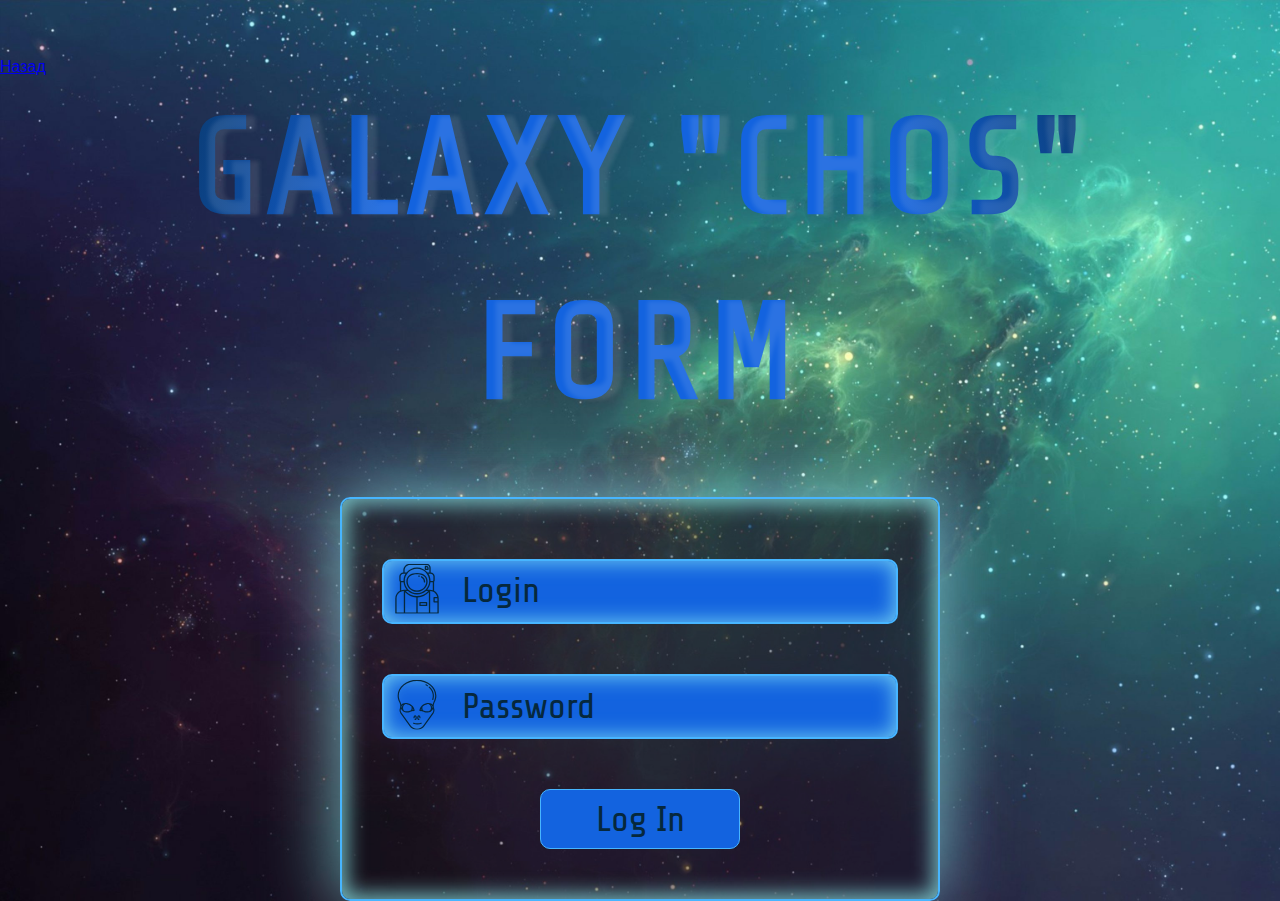
==== forms.html @ 66600895 "audio" ====
<!DOCTYPE html>
<html lang="en">

<head>
    <meta charset="UTF-8">
    <meta http-equiv="X-UA-Compatible" content="IE=edge">
    <meta name="viewport" content="width=device-width, initial-scale=1.0">
    <title>Practice</title>
    <link rel="preconnect" href="https://fonts.googleapis.com">
    <link rel="preconnect" href="https://fonts.gstatic.com" crossorigin>
    <link href="https://fonts.googleapis.com/css2?family=Share+Tech&display=swap" rel="stylesheet">
    <link rel="stylesheet"
        href="https://cdnjs.cloudflare.com/ajax/libs/modern-normalize/1.1.0/modern-normalize.min.css">
    <link rel="stylesheet" href="./css/forms.css">
</head>

<body>
    <audio class="au" src="./audio/compress.ogg" autoplay="autoplay" autobuffer="autobuffer"
        controls="controls"></audio>
    <header>
        <a href="./index.html">Назад</a>
    </header>
    <main class="main">
        <section class="section">
            <div class="content">
                <h1 class="page-title">Galaxy "CHOS" form</h1>
                <form class="form" autocomplete="off">
                    <!-- <p>Welcome</p> -->
                    <div class="form-field">
                        <input class="form-input" type="text" name="user-name" id="user-name" placeholder="." required>
                        <label class="form-label" for="user-name">Login</label>
                        <span class="input-icon"><svg class="icon" width="50" height="50">
                                <use href="./images/icons.svg#icon-astro"></use>
                            </svg></span>
                    </div>
                    <div class="form-field">
                        <input class="form-input" type="password" name="user-password" id="user-password"
                            placeholder="." required>
                        <label class="form-label" for="user-password">Password</label>
                        <span class="input-icon"><svg class="icon" width="50" height="50">
                                <use href="./images/icons.svg#icon-ufo"></use>
                            </svg></span>
                    </div>
                    <button class="btn" type="submit">Log In <svg class="icobtn" width="40"><use href="./images/icons.svg#icon-login" ></use></svg></button>
                </form>
                <div class="box"></div>
            </div>

        </section>
    </main>
</body>

</html>
---- css/forms.css ----
:root {
  --light-color: #47b5ff;
  --middle-color: #1363df;
  --dark-color: #06283d;
}

body {
  font-family: "Share Tech", sans-serif;
  color: var(--light-color);
  background: url(../images/space.jpg);
  background-size: cover;
  background-repeat: no-repeat;
}

h1,
h2,
h3,
h4,
h5,
h6,
p {
  margin: 0;
}
.au {
  opacity: 0;
}

ul {
  padding: 0;
  margin: 0;
}

img {
  display: block;
  max-width: 100%;
}

.content {
  width: 1200;
  padding: 0 15px;
  margin: 0 auto;
  /* outline: 1px solid tomato; */
}
/* Animation */
@keyframes changeBgColor {
  0% {
    background-image: var(--light-color);
  }

  50% {
    background-image: #1363df;
  }

  100% {
    background-image: #06283d;
  }
}
/* ------------------------- */
.page-title {
  display: block;
  margin-bottom: 50px;

  font-size: 136px;
  line-height: 1.36;
  text-align: center;
  letter-spacing: 0.06em;
  text-transform: uppercase;
  background-image: radial-gradient(
    circle farthest-corner at center center,
    #1363df 40%,
    #06283d 90%
  );
  -webkit-background-clip: text;
  -webkit-text-fill-color: transparent;
  /* For Mozilla */
  /* color: transparent;
  background-clip: text;
  background-image: radial-gradient(
    circle farthest-corner at center center,
    #1363df 40%,
    #06283d 90%
  ); */

  text-shadow: 9px 1px 4px rgba(255, 255, 255, 0.1);
}
.form {
  display: block;
  padding: 60px 40px 50px;
  margin: 0 auto;
  max-width: 600px;
  background-color: rgba(22, 22, 22, 0.363);
  border-radius: 10px;
  border: 2px solid #47b5ff;
  box-shadow: 0px 0px 71px 2px rgba(149, 250, 250, 0.71),
    0px 0px 20px 5px rgba(149, 250, 250, 0.71) inset;
}
.form-field {
  position: relative;
  margin-bottom: 50px;
}
.form-input {
  width: 100%;
  padding: 10px 20px 10px 80px;
  font: inherit;
  color: inherit;
  font-size: 24px;
  font-size: 36px;
  outline: transparent;
  background-color: transparent;
  border: 2px solid #47b5ff;
  border-radius: 10px;
  background-color: #1363df;
  box-shadow: 0px 0px 20px 1px rgba(149, 250, 250, 0.71) inset;
  transition: background-color 250ms linear;

  /* border-bottom: 1px solid #47b5ff; */
}
.form-label {
  position: absolute;
  top: 50%;
  left: 80px;
  transform: translateY(-50%);
  transition: transform 250ms linear, color 250ms linear;

  color: var(--dark-color);
  font-size: 36px;
}
.form-input::placeholder {
  opacity: 0;
}
.form-input:focus {
  background-color: var(--dark-color);
}

.form-input:focus + .form-label,
.form-input:not(:placeholder-shown) + .form-label {
  transform: translateY(-180%);
  color: var(--light-color);
}
.input-icon {
  position: absolute;
  top: 50%;
  left: 10px;
  transform: translateY(-50%);
}
.icon {
  fill: var(--dark-color);
  transition: fill 250ms linear;
}
.form-input:focus + .form-label + .input-icon > .icon {
  fill: #47b5ff;
}
.btn {
  display: block;
  position: relative;
  font: inherit;
  font-size: 36px;
  min-width: 200px;
  height: 60px;
  margin: 0 auto;

  color: var(--dark-color);
  background-color: var(--middle-color);
  border: 1px solid var(--light-color);
  border-radius: 10px;
  cursor: pointer;
  transition: background-color 250ms linear, color 500ms linear;
}
.btn:hover,
.btn:focus {
  background-color: #06283d;
  color: #47b5ff;
}
.icobtn {
  position: absolute;
  top: 0;
  transform: translate(60%, -58%) rotate(50deg);
  fill: transparent;
  transition: fill 250ms linear;
}
.btn:hover .icobtn,
.btn:focus .icobtn {
  fill: var(--light-color);
}
/* animation */
@keyframes changeBgColor {
  0% {
    background-image: linear-gradient(90deg, #1363df 0%, #06283d 80%);
  }
  25% {
    background-image: linear-gradient(90deg, #1363df 0%, #06283d 60%);
  }

  50% {
    background-image: linear-gradient(90deg, #1363df 0%, #06283d 40%);
  }

  100% {
    background-image: linear-gradient(90deg, #1363df 0%, #06283d 0%);
  }
}
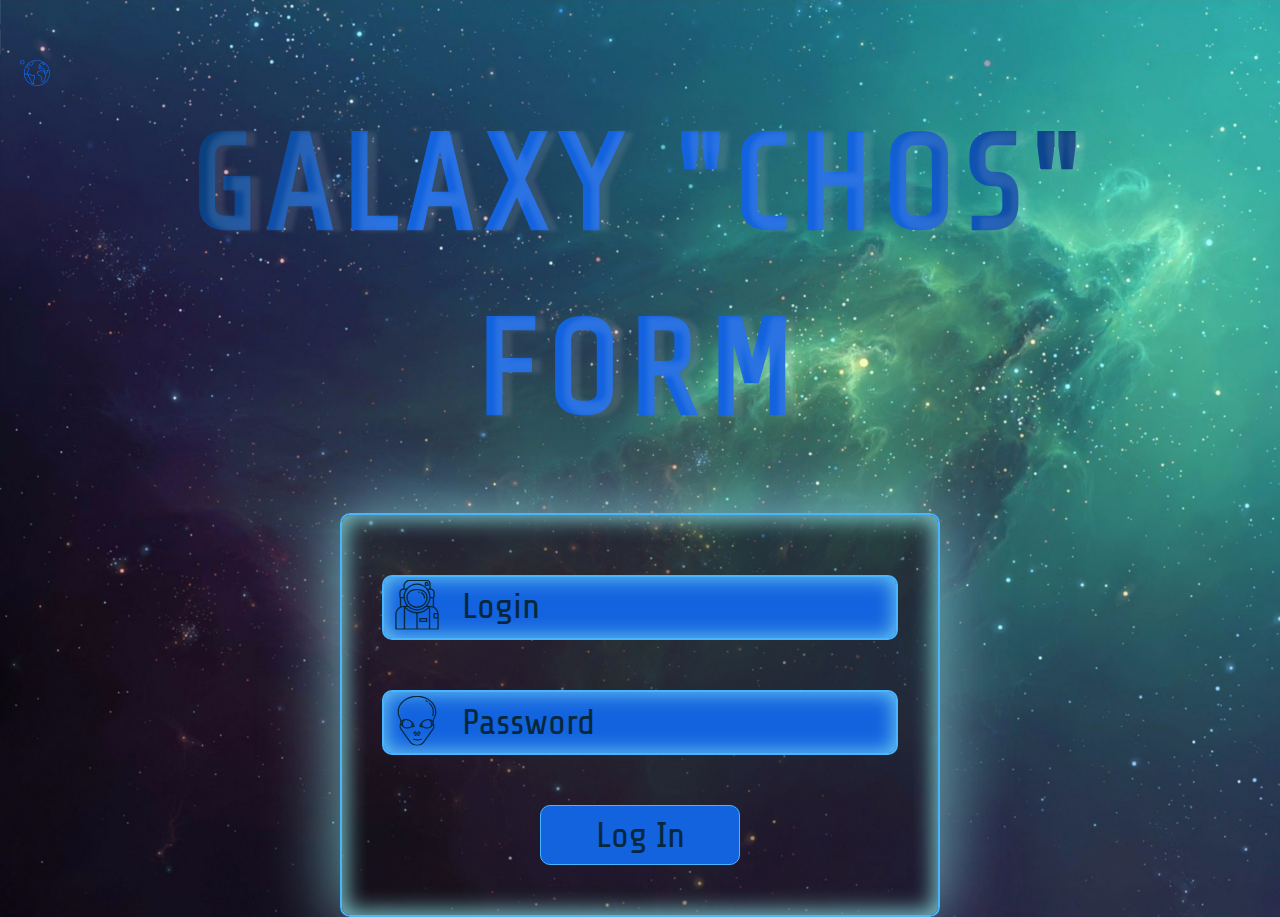
==== commit 8459ca8b: "update button 'back'" ====
--- a/forms.html
+++ b/forms.html
@@ -18,7 +18,11 @@
     <audio class="au" src="./audio/compress.ogg" autoplay="autoplay" autobuffer="autobuffer"
         controls="controls"></audio>
     <header>
-        <a href="./index.html">Назад</a>
+
+        <a class="back-link" href="./index.html"><svg class="icon-back" width="30" height="30">
+                <use href="./images/icons.svg#icon-earth"></use>
+            </svg></a>
+
     </header>
     <main class="main">
         <section class="section">
@@ -41,9 +45,11 @@
                                 <use href="./images/icons.svg#icon-ufo"></use>
                             </svg></span>
                     </div>
-                    <button class="btn" type="submit">Log In <svg class="icobtn" width="40"><use href="./images/icons.svg#icon-login" ></use></svg></button>
+                    <button class="btn" type="submit">Log In <svg class="icobtn" width="40">
+                            <use href="./images/icons.svg#icon-login"></use>
+                        </svg></button>
                 </form>
-                <div class="box"></div>
+                <!-- <div class="box"></div> -->
             </div>
 
         </section>
--- a/css/forms.css
+++ b/css/forms.css
@@ -22,7 +22,7 @@
   margin: 0;
 }
 .au {
-  opacity: 0;
+  opacity: 0.1;
 }
 
 ul {
@@ -41,8 +41,19 @@
   margin: 0 auto;
   /* outline: 1px solid tomato; */
 }
+
+.icon-back {
+  margin-left: 20px;
+  fill: var(--middle-color);
+  transition: all 250ms linear;
+}
+.icon-back:hover {
+  fill: #47b5ff;
+  transform: scale(2);
+
+}
 /* Animation */
-@keyframes changeBgColor {
+@keyframes dsa {
   0% {
     background-image: var(--light-color);
   }
@@ -165,11 +176,13 @@
   border-radius: 10px;
   cursor: pointer;
   transition: background-color 250ms linear, color 500ms linear;
+  outline: transparent;
 }
 .btn:hover,
 .btn:focus {
   background-color: #06283d;
   color: #47b5ff;
+  outline: transparent;
 }
 .icobtn {
   position: absolute;
@@ -183,19 +196,34 @@
   fill: var(--light-color);
 }
 /* animation */
-@keyframes changeBgColor {
+/* @keyframes changeBgColor {
   0% {
-    background-image: linear-gradient(90deg, #1363df 0%, #06283d 80%);
+    background: linear-gradient(90deg, #1363df 0%, #06283d 90%);
   }
   25% {
-    background-image: linear-gradient(90deg, #1363df 0%, #06283d 60%);
+    background: linear-gradient(90deg, #1363df 0%, #06283d 70%);
   }
 
   50% {
-    background-image: linear-gradient(90deg, #1363df 0%, #06283d 40%);
+    background: linear-gradient(90deg, #1363df 0%, #06283d 50%);
+  }
+  75% {
+    background: linear-gradient(90deg, #1363df 0%, #06283d 30%);
   }
 
   100% {
-    background-image: linear-gradient(90deg, #1363df 0%, #06283d 0%);
-  }
-}
+    background: linear-gradient(90deg, #1363df 0%, #06283d 10%);
+  }
+}
+.box {
+  margin: 0 auto;
+  width: 100px;
+  height: 100px;
+
+  animation-name: changeBgColor;
+  animation-duration: 1000ms;
+  animation-fill-mode: both;
+  animation-timing-function: linear;
+  animation-iteration-count: infinite;
+  animation-direction: alternate;
+} */
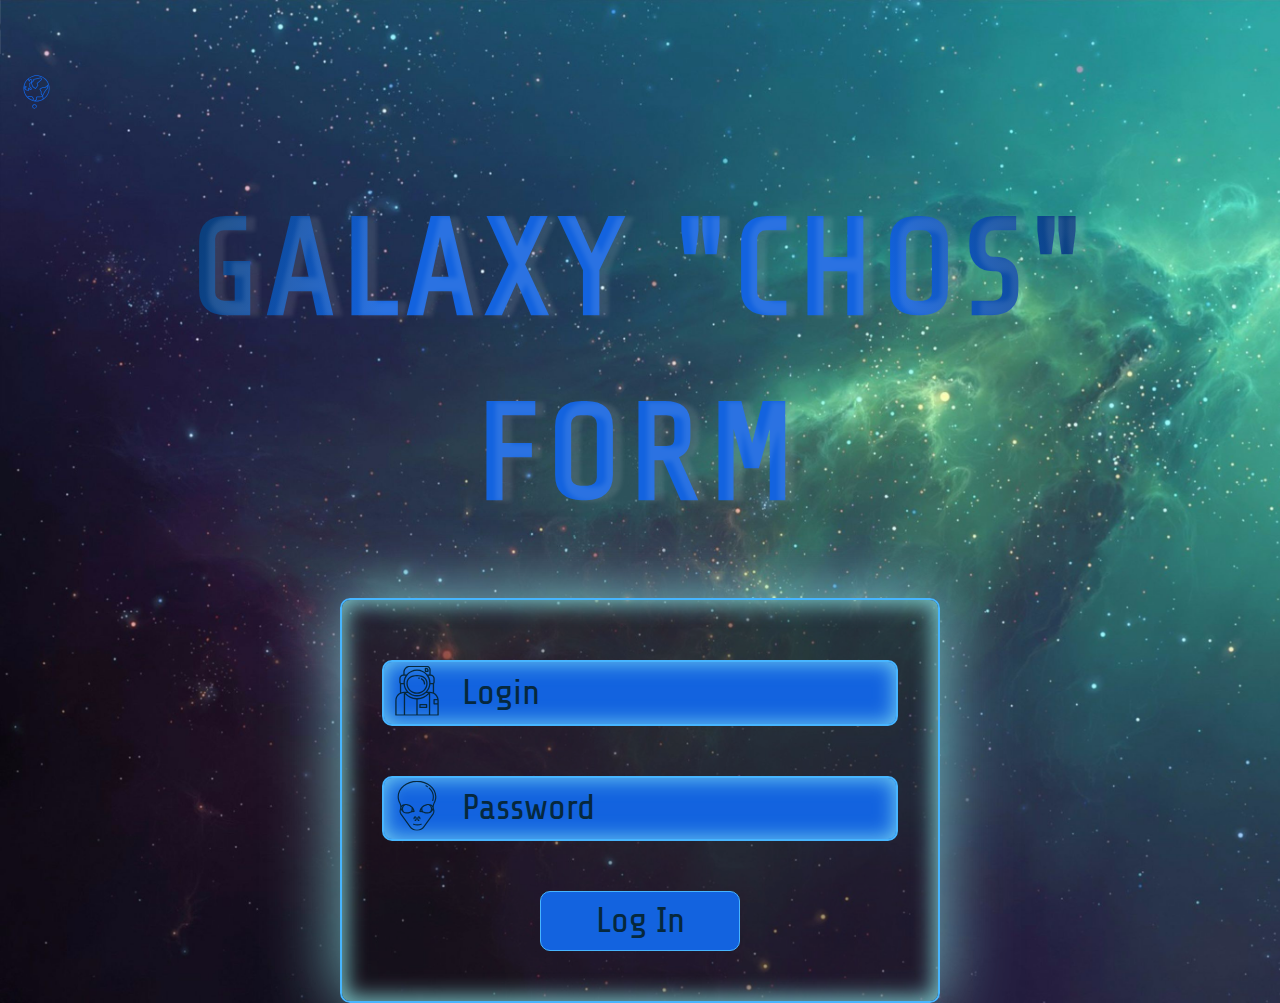
==== commit 34280609: "update" ====
--- a/forms.html
+++ b/forms.html
@@ -1,59 +1,83 @@
 <!DOCTYPE html>
 <html lang="en">
+  <head>
+    <meta charset="UTF-8" />
+    <meta http-equiv="X-UA-Compatible" content="IE=edge" />
+    <meta name="viewport" content="width=device-width, initial-scale=1.0" />
+    <title>Practice</title>
+    <link rel="preconnect" href="https://fonts.googleapis.com" />
+    <link rel="preconnect" href="https://fonts.gstatic.com" crossorigin />
+    <link
+      href="https://fonts.googleapis.com/css2?family=Share+Tech&display=swap"
+      rel="stylesheet"
+    />
+    <link
+      rel="stylesheet"
+      href="https://cdnjs.cloudflare.com/ajax/libs/modern-normalize/1.1.0/modern-normalize.min.css"
+    />
+    <link rel="stylesheet" href="./css/forms.css" />
+  </head>
 
-<head>
-    <meta charset="UTF-8">
-    <meta http-equiv="X-UA-Compatible" content="IE=edge">
-    <meta name="viewport" content="width=device-width, initial-scale=1.0">
-    <title>Practice</title>
-    <link rel="preconnect" href="https://fonts.googleapis.com">
-    <link rel="preconnect" href="https://fonts.gstatic.com" crossorigin>
-    <link href="https://fonts.googleapis.com/css2?family=Share+Tech&display=swap" rel="stylesheet">
-    <link rel="stylesheet"
-        href="https://cdnjs.cloudflare.com/ajax/libs/modern-normalize/1.1.0/modern-normalize.min.css">
-    <link rel="stylesheet" href="./css/forms.css">
-</head>
-
-<body>
-    <audio class="au" src="./audio/compress.ogg" autoplay="autoplay" autobuffer="autobuffer"
-        controls="controls"></audio>
+  <body>
+    <audio
+      class="au"
+      src="./audio/compress.ogg"
+      autoplay="autoplay"
+      autobuffer="autobuffer"
+      controls="controls" 
+    ></audio>
     <header>
-
-        <a class="back-link" href="./index.html"><svg class="icon-back" width="30" height="30">
-                <use href="./images/icons.svg#icon-earth"></use>
-            </svg></a>
-
+      <a class="back-link" href="./index.html"
+        ><svg class="icon-back" width="30" height="30">
+          <use href="./images/icons.svg#icon-earth"></use></svg
+      ></a>
     </header>
     <main class="main">
-        <section class="section">
-            <div class="content">
-                <h1 class="page-title">Galaxy "CHOS" form</h1>
-                <form class="form" autocomplete="off">
-                    <!-- <p>Welcome</p> -->
-                    <div class="form-field">
-                        <input class="form-input" type="text" name="user-name" id="user-name" placeholder="." required>
-                        <label class="form-label" for="user-name">Login</label>
-                        <span class="input-icon"><svg class="icon" width="50" height="50">
-                                <use href="./images/icons.svg#icon-astro"></use>
-                            </svg></span>
-                    </div>
-                    <div class="form-field">
-                        <input class="form-input" type="password" name="user-password" id="user-password"
-                            placeholder="." required>
-                        <label class="form-label" for="user-password">Password</label>
-                        <span class="input-icon"><svg class="icon" width="50" height="50">
-                                <use href="./images/icons.svg#icon-ufo"></use>
-                            </svg></span>
-                    </div>
-                    <button class="btn" type="submit">Log In <svg class="icobtn" width="40">
-                            <use href="./images/icons.svg#icon-login"></use>
-                        </svg></button>
-                </form>
-                <!-- <div class="box"></div> -->
+      <section class="section">
+        <div class="content">
+          <h1 class="page-title">Galaxy "CHOS" form</h1>
+          <form class="form" autocomplete="off">
+            <!-- <p>Welcome</p> -->
+            <div class="form-field">
+              <input
+                class="form-input"
+                type="text"
+                name="user-name"
+                id="user-name"
+                placeholder="."
+                required
+              />
+              <label class="form-label" for="user-name">Login</label>
+              <span class="input-icon"
+                ><svg class="icon" width="50" height="50">
+                  <use href="./images/icons.svg#icon-astro"></use></svg
+              ></span>
             </div>
-
-        </section>
+            <div class="form-field">
+              <input
+                class="form-input"
+                type="password"
+                name="user-password"
+                id="user-password"
+                placeholder="."
+                required
+              />
+              <label class="form-label" for="user-password">Password</label>
+              <span class="input-icon"
+                ><svg class="icon" width="50" height="50">
+                  <use href="./images/icons.svg#icon-ufo"></use></svg
+              ></span>
+            </div>
+            <button class="btn" type="submit">
+              Log In
+              <svg class="icobtn" width="40">
+                <use href="./images/icons.svg#icon-login"></use>
+              </svg>
+            </button>
+          </form>
+          <!-- <div class="box"></div> -->
+        </div>
+      </section>
     </main>
-</body>
-
-</html>+  </body>
+</html>
--- a/css/forms.css
+++ b/css/forms.css
@@ -41,16 +41,23 @@
   margin: 0 auto;
   /* outline: 1px solid tomato; */
 }
-
+.back-link {
+  display: block;
+  width: 120px;
+  height: 120px;
+  padding: 30px;
+}
 .icon-back {
-  margin-left: 20px;
+  top: 50%;
+
   fill: var(--middle-color);
-  transition: all 250ms linear;
-}
-.icon-back:hover {
+  transition: fill 25ms linear, transform 250ms linear;
+  transform: rotate(-120deg) translate(50%);
+}
+.back-link:hover .icon-back {
   fill: #47b5ff;
   transform: scale(2);
-
+  transition: transform 250ms linear;
 }
 /* Animation */
 @keyframes dsa {
@@ -81,6 +88,7 @@
     #1363df 40%,
     #06283d 90%
   );
+  background-clip: text;
   -webkit-background-clip: text;
   -webkit-text-fill-color: transparent;
   /* For Mozilla */
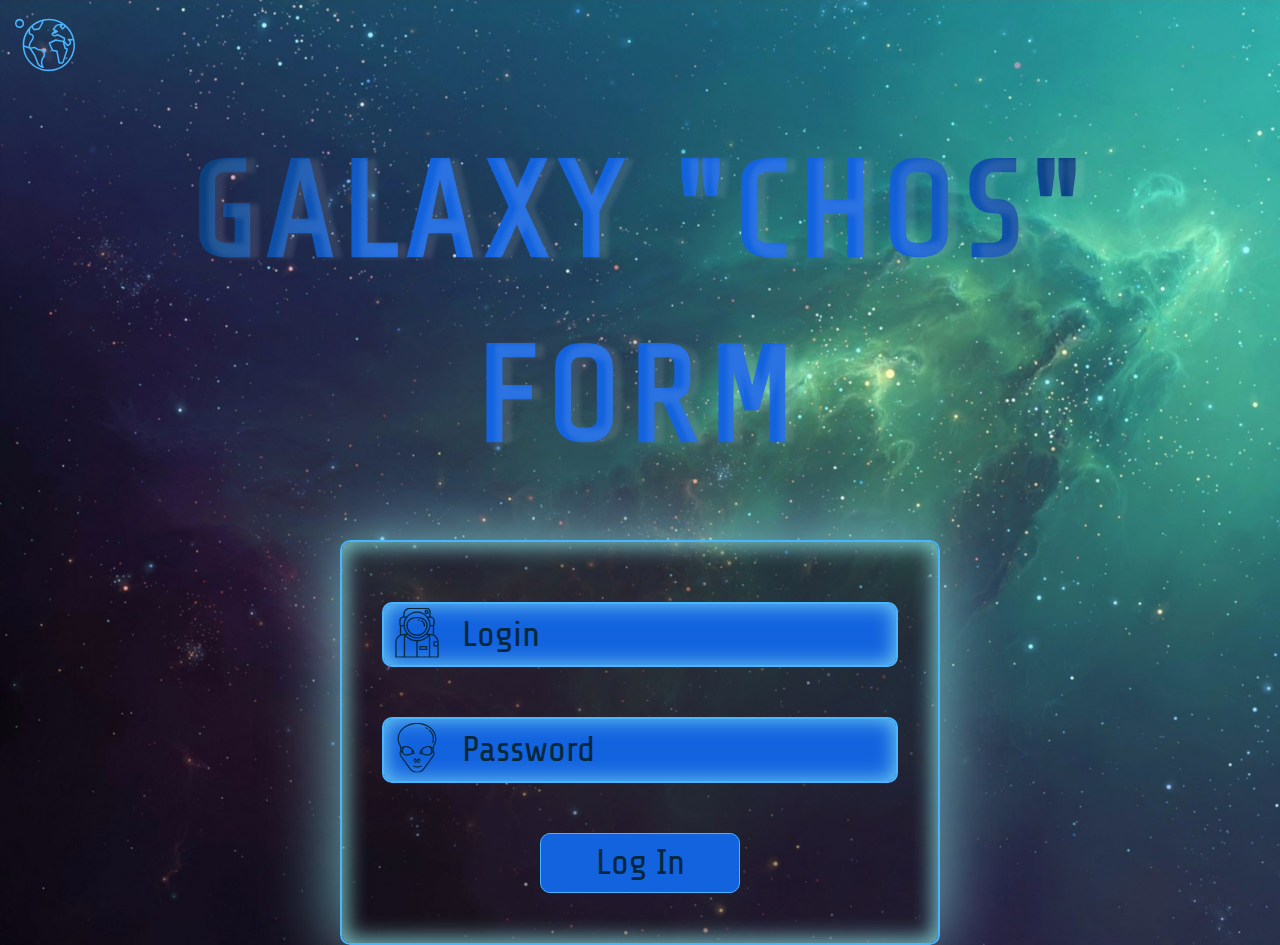
==== commit a4edffa9: "up" ====
--- a/forms.html
+++ b/forms.html
@@ -1,83 +1,58 @@
 <!DOCTYPE html>
 <html lang="en">
-  <head>
-    <meta charset="UTF-8" />
-    <meta http-equiv="X-UA-Compatible" content="IE=edge" />
-    <meta name="viewport" content="width=device-width, initial-scale=1.0" />
-    <title>Practice</title>
-    <link rel="preconnect" href="https://fonts.googleapis.com" />
-    <link rel="preconnect" href="https://fonts.gstatic.com" crossorigin />
-    <link
-      href="https://fonts.googleapis.com/css2?family=Share+Tech&display=swap"
-      rel="stylesheet"
-    />
-    <link
-      rel="stylesheet"
-      href="https://cdnjs.cloudflare.com/ajax/libs/modern-normalize/1.1.0/modern-normalize.min.css"
-    />
-    <link rel="stylesheet" href="./css/forms.css" />
-  </head>
 
-  <body>
-    <audio
-      class="au"
-      src="./audio/compress.ogg"
-      autoplay="autoplay"
-      autobuffer="autobuffer"
-      controls="controls" 
-    ></audio>
-    <header>
-      <a class="back-link" href="./index.html"
-        ><svg class="icon-back" width="30" height="30">
-          <use href="./images/icons.svg#icon-earth"></use></svg
-      ></a>
-    </header>
-    <main class="main">
-      <section class="section">
-        <div class="content">
-          <h1 class="page-title">Galaxy "CHOS" form</h1>
-          <form class="form" autocomplete="off">
-            <!-- <p>Welcome</p> -->
-            <div class="form-field">
-              <input
-                class="form-input"
-                type="text"
-                name="user-name"
-                id="user-name"
-                placeholder="."
-                required
-              />
-              <label class="form-label" for="user-name">Login</label>
-              <span class="input-icon"
-                ><svg class="icon" width="50" height="50">
-                  <use href="./images/icons.svg#icon-astro"></use></svg
-              ></span>
-            </div>
-            <div class="form-field">
-              <input
-                class="form-input"
-                type="password"
-                name="user-password"
-                id="user-password"
-                placeholder="."
-                required
-              />
-              <label class="form-label" for="user-password">Password</label>
-              <span class="input-icon"
-                ><svg class="icon" width="50" height="50">
-                  <use href="./images/icons.svg#icon-ufo"></use></svg
-              ></span>
-            </div>
-            <button class="btn" type="submit">
-              Log In
-              <svg class="icobtn" width="40">
-                <use href="./images/icons.svg#icon-login"></use>
-              </svg>
-            </button>
-          </form>
-          <!-- <div class="box"></div> -->
-        </div>
-      </section>
-    </main>
-  </body>
-</html>
+<head>
+  <meta charset="UTF-8" />
+  <meta http-equiv="X-UA-Compatible" content="IE=edge" />
+  <meta name="viewport" content="width=device-width, initial-scale=1.0" />
+  <title>Practice</title>
+  <link rel="preconnect" href="https://fonts.googleapis.com" />
+  <link rel="preconnect" href="https://fonts.gstatic.com" crossorigin />
+  <link href="https://fonts.googleapis.com/css2?family=Share+Tech&display=swap" rel="stylesheet" />
+  <link rel="stylesheet"
+    href="https://cdnjs.cloudflare.com/ajax/libs/modern-normalize/1.1.0/modern-normalize.min.css" />
+  <link rel="stylesheet" href="./css/main.min.css" />
+</head>
+
+<body>
+  <!-- <audio class="au" src="./audio/compress.ogg" autoplay="autoplay" autobuffer="autobuffer" controls="controls"></audio> -->
+  <header>
+    <a class="back-link" href="./index.html"><svg class="icon-back" width="30" height="30">
+        <use href="./images/icons.svg#icon-earth"></use>
+      </svg></a>
+  </header>
+  <main class="main">
+    <section class="section">
+      <div class="content">
+        <h1 class="page-title">Galaxy "CHOS" form</h1>
+        <form class="form" autocomplete="off">
+          <!-- <p>Welcome</p> -->
+          <div class="form-field">
+            <input class="form-input" type="text" name="user-name" id="user-name" placeholder="." required />
+            <label class="form-label" for="user-name">Login</label>
+            <span class="input-icon"><svg class="icon" width="50" height="50">
+                <use href="./images/icons.svg#icon-astro"></use>
+              </svg></span>
+          </div>
+          <div class="form-field">
+            <input class="form-input" type="password" name="user-password" id="user-password" placeholder="."
+              required />
+            <label class="form-label" for="user-password">Password</label>
+            <span class="input-icon"><svg class="icon" width="50" height="50">
+                <use href="./images/icons.svg#icon-ufo"></use>
+              </svg></span>
+          </div>
+          <button class="btn" type="submit">
+            Log In
+            <svg class="icobtn" width="40">
+              <use href="./images/icons.svg#icon-login"></use>
+            </svg>
+          </button>
+        </form>
+        <!-- <div class="box"></div> -->
+      </div>
+    </section>
+  </main>
+</body>
+
+</html>--- a/css/main.min.css
+++ b/css/main.min.css
@@ -0,0 +1 @@
+:root{--light-color: #47b5ff;--middle-color: #1363df;--dark-color: #06283d}body{font-family:"Share Tech",sans-serif;color:var(--light-color);background:url(../images/space.jpg);background-size:cover;background-repeat:no-repeat}h1,h2,h3,h4,h5,h6,p{margin:0}.au{opacity:.1}ul{padding:0;margin:0}img{display:block;max-width:100%}.content{width:1200;padding:0 15px;margin:0 auto}.back-link{display:block;width:120px;height:120px;padding:30px}.icon-back{top:50%;fill:var(--middle-color);-webkit-transition:fill 25ms linear,-webkit-transform 250ms linear;transition:fill 25ms linear,-webkit-transform 250ms linear;transition:fill 25ms linear,transform 250ms linear;transition:fill 25ms linear,transform 250ms linear,-webkit-transform 250ms linear;-webkit-transform:rotate(-120deg) translate(50%);transform:rotate(-120deg) translate(50%)}.back-link:hover .icon-back{fill:#47b5ff;-webkit-transform:scale(2);transform:scale(2);-webkit-transition:-webkit-transform 250ms linear;transition:-webkit-transform 250ms linear;transition:transform 250ms linear;transition:transform 250ms linear, -webkit-transform 250ms linear}.page-title{display:block;margin-bottom:50px;font-size:136px;line-height:1.36;text-align:center;letter-spacing:.06em;text-transform:uppercase;background-image:radial-gradient(circle farthest-corner at center center, #1363df 40%, #06283d 90%);background-clip:text;-webkit-background-clip:text;-webkit-text-fill-color:rgba(0,0,0,0);text-shadow:9px 1px 4px rgba(255,255,255,.1)}.form{display:block;padding:60px 40px 50px;margin:0 auto;max-width:600px;background-color:rgba(22,22,22,.363);border-radius:10px;border:2px solid #47b5ff;-webkit-box-shadow:0px 0px 71px 2px rgba(149,250,250,.71),0px 0px 20px 5px rgba(149,250,250,.71) inset;box-shadow:0px 0px 71px 2px rgba(149,250,250,.71),0px 0px 20px 5px rgba(149,250,250,.71) inset}.form-field{position:relative;margin-bottom:50px}.form-input{width:100%;padding:10px 20px 10px 80px;font:inherit;color:inherit;font-size:24px;font-size:36px;outline:rgba(0,0,0,0);background-color:rgba(0,0,0,0);border:2px solid #47b5ff;border-radius:10px;background-color:#1363df;-webkit-box-shadow:0px 0px 20px 1px rgba(149,250,250,.71) inset;box-shadow:0px 0px 20px 1px rgba(149,250,250,.71) inset;-webkit-transition:background-color 250ms linear;transition:background-color 250ms linear}.form-input::-webkit-input-placeholder{opacity:0}.form-input::-moz-placeholder{opacity:0}.form-input:-ms-input-placeholder{opacity:0}.form-input::-ms-input-placeholder{opacity:0}.form-input::placeholder{opacity:0}.form-input:focus{background-color:var(--dark-color)}.form-label{position:absolute;top:50%;left:80px;-webkit-transform:translateY(-50%);transform:translateY(-50%);-webkit-transition:color 250ms linear,-webkit-transform 250ms linear;transition:color 250ms linear,-webkit-transform 250ms linear;transition:transform 250ms linear,color 250ms linear;transition:transform 250ms linear,color 250ms linear,-webkit-transform 250ms linear;color:var(--dark-color);font-size:36px}.form-input:not(:-moz-placeholder-shown)+.form-label{transform:translateY(-180%);color:var(--light-color)}.form-input:not(:-ms-input-placeholder)+.form-label{transform:translateY(-180%);color:var(--light-color)}.form-input:focus+.form-label,.form-input:not(:placeholder-shown)+.form-label{-webkit-transform:translateY(-180%);transform:translateY(-180%);color:var(--light-color)}.input-icon{position:absolute;top:50%;left:10px;-webkit-transform:translateY(-50%);transform:translateY(-50%)}.icon{fill:var(--dark-color);-webkit-transition:fill 250ms linear;transition:fill 250ms linear}.form-input:focus+.form-label+.input-icon>.icon{fill:#47b5ff}.btn{display:block;position:relative;font:inherit;font-size:36px;min-width:200px;height:60px;margin:0 auto;color:var(--dark-color);background-color:var(--middle-color);border:1px solid var(--light-color);border-radius:10px;cursor:pointer;-webkit-transition:background-color 250ms linear,color 500ms linear;transition:background-color 250ms linear,color 500ms linear;outline:rgba(0,0,0,0)}.btn:hover,.btn:focus{background-color:#06283d;color:#47b5ff;outline:rgba(0,0,0,0)}.icobtn{position:absolute;top:0;-webkit-transform:translate(60%, -58%) rotate(50deg);transform:translate(60%, -58%) rotate(50deg);fill:rgba(0,0,0,0);-webkit-transition:fill 250ms linear;transition:fill 250ms linear}.btn:hover .icobtn,.btn:focus .icobtn{fill:var(--light-color)}/*# sourceMappingURL=main.min.css.map */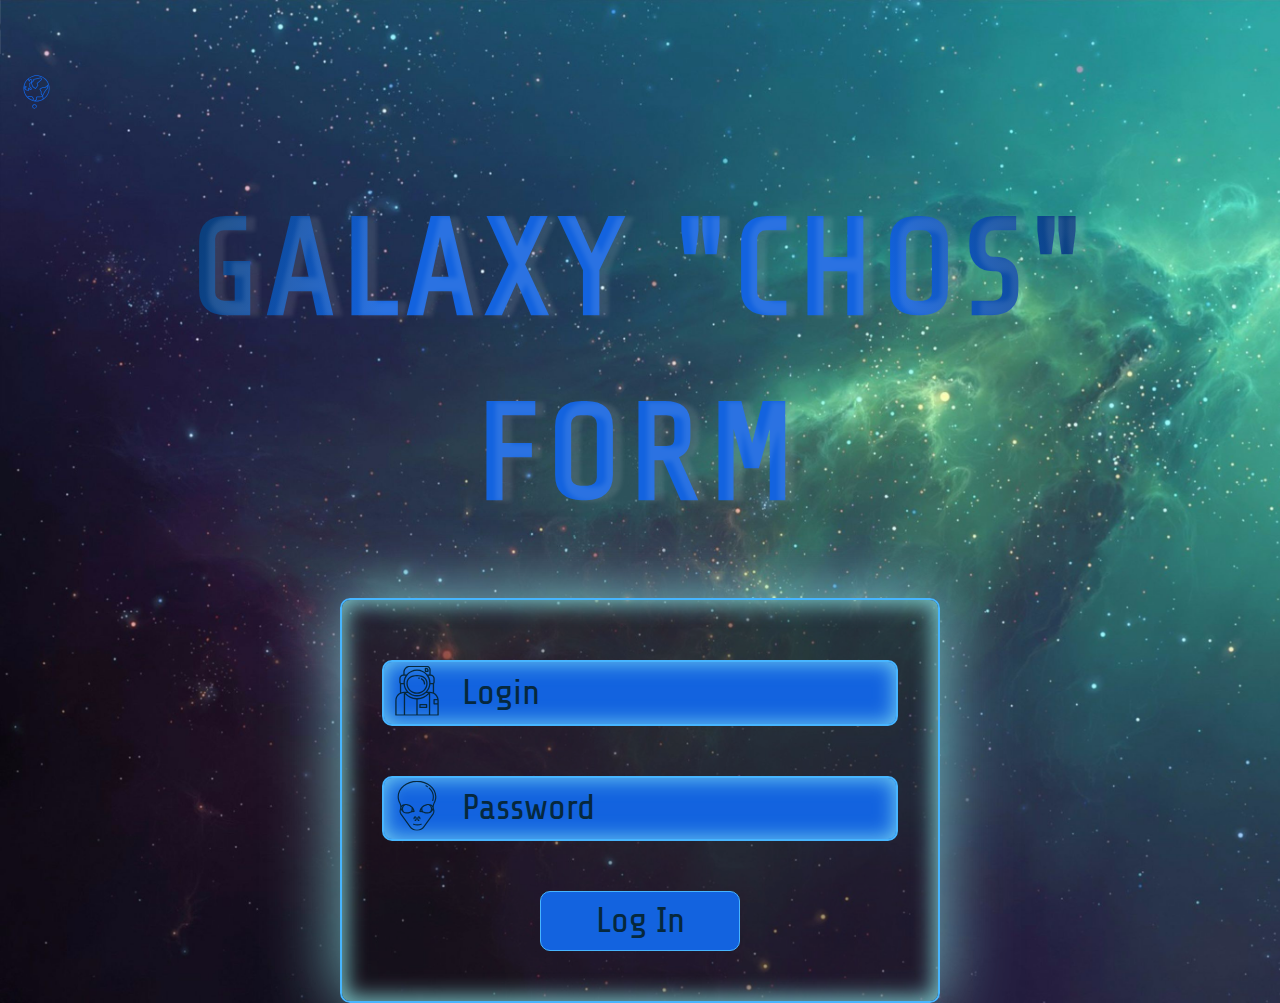
==== commit 80d75faf: "d" ====
--- a/forms.html
+++ b/forms.html
@@ -15,7 +15,7 @@
 </head>
 
 <body>
-  <!-- <audio class="au" src="./audio/compress.ogg" autoplay="autoplay" autobuffer="autobuffer" controls="controls"></audio> -->
+  <audio class="au" src="./audio/compress.ogg" autoplay="autoplay" autobuffer="autobuffer" controls="controls"></audio>
   <header>
     <a class="back-link" href="./index.html"><svg class="icon-back" width="30" height="30">
         <use href="./images/icons.svg#icon-earth"></use>
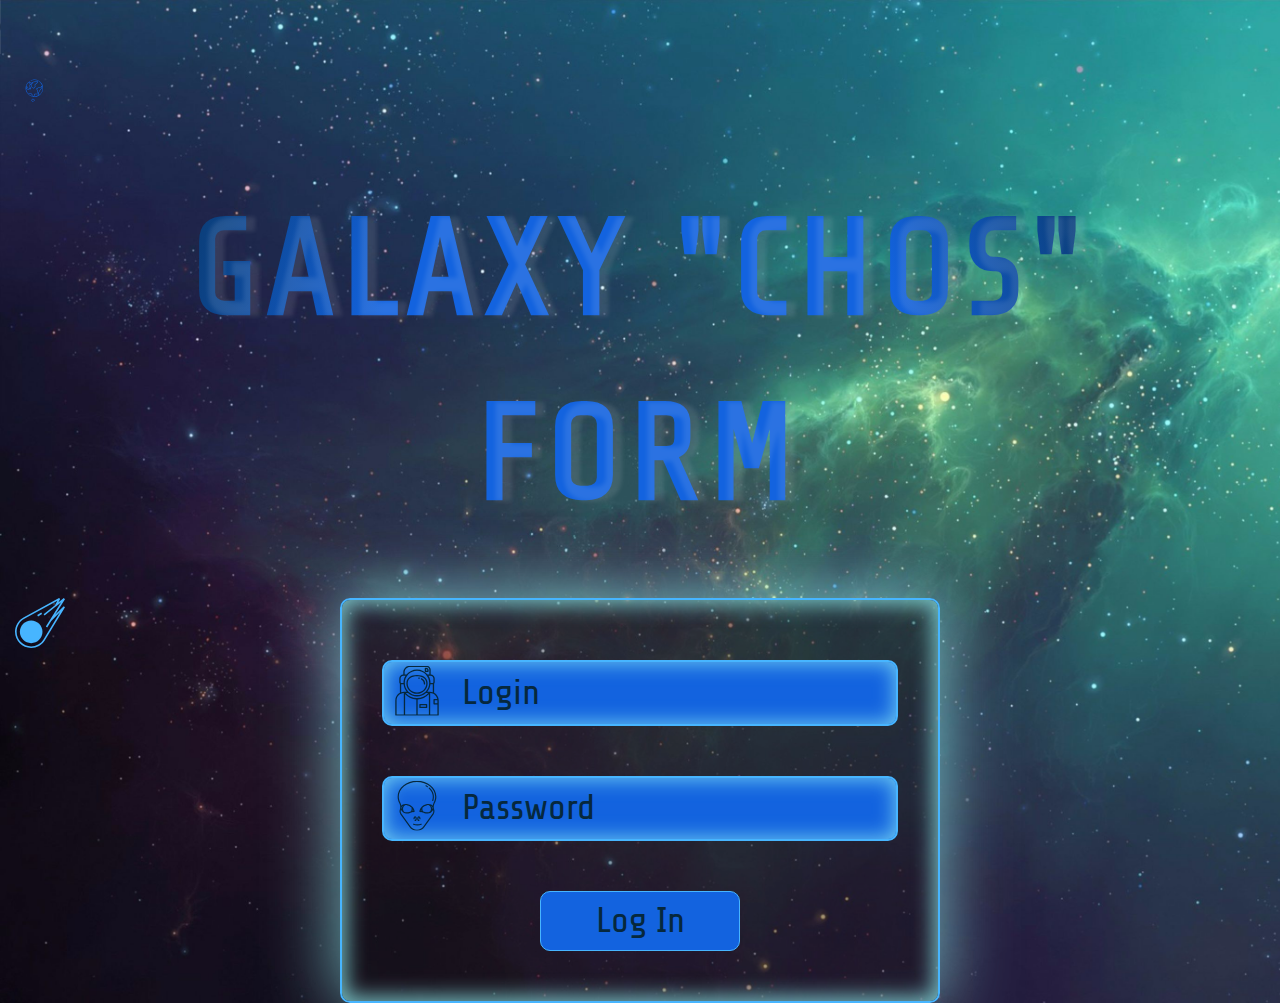
==== commit cad66bef: "add commet" ====
--- a/forms.html
+++ b/forms.html
@@ -17,7 +17,7 @@
 <body>
   <audio class="au" src="./audio/compress.ogg" autoplay="autoplay" autobuffer="autobuffer" controls="controls"></audio>
   <header>
-    <a class="back-link" href="./index.html"><svg class="icon-back" width="30" height="30">
+    <a class="back-link" href="./index.html"><svg class="icon-back" width="20" height="20">
         <use href="./images/icons.svg#icon-earth"></use>
       </svg></a>
   </header>
@@ -25,6 +25,9 @@
     <section class="section">
       <div class="content">
         <h1 class="page-title">Galaxy "CHOS" form</h1>
+        <svg class="comet" width="50" height="50">
+          <use href="./images/icons.svg#icon-comet"></use>
+        </svg>
         <form class="form" autocomplete="off">
           <!-- <p>Welcome</p> -->
           <div class="form-field">
--- a/css/main.min.css
+++ b/css/main.min.css
@@ -1 +1 @@
-:root{--light-color: #47b5ff;--middle-color: #1363df;--dark-color: #06283d}body{font-family:"Share Tech",sans-serif;color:var(--light-color);background:url(../images/space.jpg);background-size:cover;background-repeat:no-repeat}h1,h2,h3,h4,h5,h6,p{margin:0}.au{opacity:.1}ul{padding:0;margin:0}img{display:block;max-width:100%}.content{width:1200;padding:0 15px;margin:0 auto}.back-link{display:block;width:120px;height:120px;padding:30px}.icon-back{top:50%;fill:var(--middle-color);-webkit-transition:fill 25ms linear,-webkit-transform 250ms linear;transition:fill 25ms linear,-webkit-transform 250ms linear;transition:fill 25ms linear,transform 250ms linear;transition:fill 25ms linear,transform 250ms linear,-webkit-transform 250ms linear;-webkit-transform:rotate(-120deg) translate(50%);transform:rotate(-120deg) translate(50%)}.back-link:hover .icon-back{fill:#47b5ff;-webkit-transform:scale(2);transform:scale(2);-webkit-transition:-webkit-transform 250ms linear;transition:-webkit-transform 250ms linear;transition:transform 250ms linear;transition:transform 250ms linear, -webkit-transform 250ms linear}.page-title{display:block;margin-bottom:50px;font-size:136px;line-height:1.36;text-align:center;letter-spacing:.06em;text-transform:uppercase;background-image:radial-gradient(circle farthest-corner at center center, #1363df 40%, #06283d 90%);background-clip:text;-webkit-background-clip:text;-webkit-text-fill-color:rgba(0,0,0,0);text-shadow:9px 1px 4px rgba(255,255,255,.1)}.form{display:block;padding:60px 40px 50px;margin:0 auto;max-width:600px;background-color:rgba(22,22,22,.363);border-radius:10px;border:2px solid #47b5ff;-webkit-box-shadow:0px 0px 71px 2px rgba(149,250,250,.71),0px 0px 20px 5px rgba(149,250,250,.71) inset;box-shadow:0px 0px 71px 2px rgba(149,250,250,.71),0px 0px 20px 5px rgba(149,250,250,.71) inset}.form-field{position:relative;margin-bottom:50px}.form-input{width:100%;padding:10px 20px 10px 80px;font:inherit;color:inherit;font-size:24px;font-size:36px;outline:rgba(0,0,0,0);background-color:rgba(0,0,0,0);border:2px solid #47b5ff;border-radius:10px;background-color:#1363df;-webkit-box-shadow:0px 0px 20px 1px rgba(149,250,250,.71) inset;box-shadow:0px 0px 20px 1px rgba(149,250,250,.71) inset;-webkit-transition:background-color 250ms linear;transition:background-color 250ms linear}.form-input::-webkit-input-placeholder{opacity:0}.form-input::-moz-placeholder{opacity:0}.form-input:-ms-input-placeholder{opacity:0}.form-input::-ms-input-placeholder{opacity:0}.form-input::placeholder{opacity:0}.form-input:focus{background-color:var(--dark-color)}.form-label{position:absolute;top:50%;left:80px;-webkit-transform:translateY(-50%);transform:translateY(-50%);-webkit-transition:color 250ms linear,-webkit-transform 250ms linear;transition:color 250ms linear,-webkit-transform 250ms linear;transition:transform 250ms linear,color 250ms linear;transition:transform 250ms linear,color 250ms linear,-webkit-transform 250ms linear;color:var(--dark-color);font-size:36px}.form-input:not(:-moz-placeholder-shown)+.form-label{transform:translateY(-180%);color:var(--light-color)}.form-input:not(:-ms-input-placeholder)+.form-label{transform:translateY(-180%);color:var(--light-color)}.form-input:focus+.form-label,.form-input:not(:placeholder-shown)+.form-label{-webkit-transform:translateY(-180%);transform:translateY(-180%);color:var(--light-color)}.input-icon{position:absolute;top:50%;left:10px;-webkit-transform:translateY(-50%);transform:translateY(-50%)}.icon{fill:var(--dark-color);-webkit-transition:fill 250ms linear;transition:fill 250ms linear}.form-input:focus+.form-label+.input-icon>.icon{fill:#47b5ff}.btn{display:block;position:relative;font:inherit;font-size:36px;min-width:200px;height:60px;margin:0 auto;color:var(--dark-color);background-color:var(--middle-color);border:1px solid var(--light-color);border-radius:10px;cursor:pointer;-webkit-transition:background-color 250ms linear,color 500ms linear;transition:background-color 250ms linear,color 500ms linear;outline:rgba(0,0,0,0)}.btn:hover,.btn:focus{background-color:#06283d;color:#47b5ff;outline:rgba(0,0,0,0)}.icobtn{position:absolute;top:0;-webkit-transform:translate(60%, -58%) rotate(50deg);transform:translate(60%, -58%) rotate(50deg);fill:rgba(0,0,0,0);-webkit-transition:fill 250ms linear;transition:fill 250ms linear}.btn:hover .icobtn,.btn:focus .icobtn{fill:var(--light-color)}/*# sourceMappingURL=main.min.css.map */+:root{--light-color: #47b5ff;--middle-color: #1363df;--dark-color: #06283d}body{font-family:"Share Tech",sans-serif;color:var(--light-color);background:url(../images/space.jpg);background-size:cover;background-repeat:no-repeat}h1,h2,h3,h4,h5,h6,p{margin:0}.au{opacity:.1}ul{padding:0;margin:0}img{display:block;max-width:100%}.content{width:1200;padding:0 15px;margin:0 auto}@-webkit-keyframes fly{0%{top:0;left:50%;opacity:1}100%{top:50%;left:5%;opacity:0}}@keyframes fly{0%{top:0;left:50%;opacity:1}100%{top:50%;left:5%;opacity:0}}.back-link{display:block;width:120px;height:120px;padding:30px}.icon-back{top:50%;fill:var(--middle-color);-webkit-transition:fill 25ms linear,-webkit-transform 250ms linear;transition:fill 25ms linear,-webkit-transform 250ms linear;transition:fill 25ms linear,transform 250ms linear;transition:fill 25ms linear,transform 250ms linear,-webkit-transform 250ms linear;-webkit-transform:rotate(-120deg) translate(50%);transform:rotate(-120deg) translate(50%)}.back-link:hover .icon-back{fill:#47b5ff;-webkit-transform:scale(2);transform:scale(2);-webkit-transition:-webkit-transform 250ms linear;transition:-webkit-transform 250ms linear;transition:transform 250ms linear;transition:transform 250ms linear, -webkit-transform 250ms linear}.page-title{position:relative;display:block;margin-bottom:50px;font-size:136px;line-height:1.36;text-align:center;letter-spacing:.06em;text-transform:uppercase;background-image:radial-gradient(circle farthest-corner at center center, #1363df 40%, #06283d 90%);background-clip:text;-webkit-background-clip:text;-webkit-text-fill-color:rgba(0,0,0,0);text-shadow:9px 1px 4px rgba(255,255,255,.1)}.comet{position:absolute;fill:var(--light-color);-webkit-animation:fly 3s linear 0s infinite normal none;animation:fly 3s linear 0s infinite normal none}.form{display:block;padding:60px 40px 50px;margin:0 auto;max-width:600px;background-color:rgba(22,22,22,.363);border-radius:10px;border:2px solid #47b5ff;-webkit-box-shadow:0px 0px 71px 2px rgba(149,250,250,.71),0px 0px 20px 5px rgba(149,250,250,.71) inset;box-shadow:0px 0px 71px 2px rgba(149,250,250,.71),0px 0px 20px 5px rgba(149,250,250,.71) inset}.form-field{position:relative;margin-bottom:50px}.form-input{width:100%;padding:10px 20px 10px 80px;font:inherit;color:inherit;font-size:24px;font-size:36px;outline:rgba(0,0,0,0);background-color:rgba(0,0,0,0);border:2px solid #47b5ff;border-radius:10px;background-color:#1363df;-webkit-box-shadow:0px 0px 20px 1px rgba(149,250,250,.71) inset;box-shadow:0px 0px 20px 1px rgba(149,250,250,.71) inset;-webkit-transition:background-color 250ms linear;transition:background-color 250ms linear}.form-input::-webkit-input-placeholder{opacity:0}.form-input::-moz-placeholder{opacity:0}.form-input:-ms-input-placeholder{opacity:0}.form-input::-ms-input-placeholder{opacity:0}.form-input::placeholder{opacity:0}.form-input:focus{background-color:var(--dark-color)}.form-label{position:absolute;top:50%;left:80px;-webkit-transform:translateY(-50%);transform:translateY(-50%);-webkit-transition:color 250ms linear,-webkit-transform 250ms linear;transition:color 250ms linear,-webkit-transform 250ms linear;transition:transform 250ms linear,color 250ms linear;transition:transform 250ms linear,color 250ms linear,-webkit-transform 250ms linear;color:var(--dark-color);font-size:36px}.form-input:not(:-moz-placeholder-shown)+.form-label{transform:translateY(-180%);color:var(--light-color)}.form-input:not(:-ms-input-placeholder)+.form-label{transform:translateY(-180%);color:var(--light-color)}.form-input:focus+.form-label,.form-input:not(:placeholder-shown)+.form-label{-webkit-transform:translateY(-180%);transform:translateY(-180%);color:var(--light-color)}.input-icon{position:absolute;top:50%;left:10px;-webkit-transform:translateY(-50%);transform:translateY(-50%)}.icon{fill:var(--dark-color);-webkit-transition:fill 250ms linear;transition:fill 250ms linear}.form-input:focus+.form-label+.input-icon>.icon{fill:#47b5ff}.btn{display:block;position:relative;font:inherit;font-size:36px;min-width:200px;height:60px;margin:0 auto;color:var(--dark-color);background-color:var(--middle-color);border:1px solid var(--light-color);border-radius:10px;cursor:pointer;-webkit-transition:background-color 250ms linear,color 500ms linear;transition:background-color 250ms linear,color 500ms linear;outline:rgba(0,0,0,0)}.btn:hover,.btn:focus{background-color:#06283d;color:#47b5ff;outline:rgba(0,0,0,0)}.icobtn{position:absolute;top:0;-webkit-transform:translate(60%, -58%) rotate(50deg);transform:translate(60%, -58%) rotate(50deg);fill:rgba(0,0,0,0);-webkit-transition:fill 250ms linear;transition:fill 250ms linear}.btn:hover .icobtn,.btn:focus .icobtn{fill:var(--light-color)}/*# sourceMappingURL=main.min.css.map */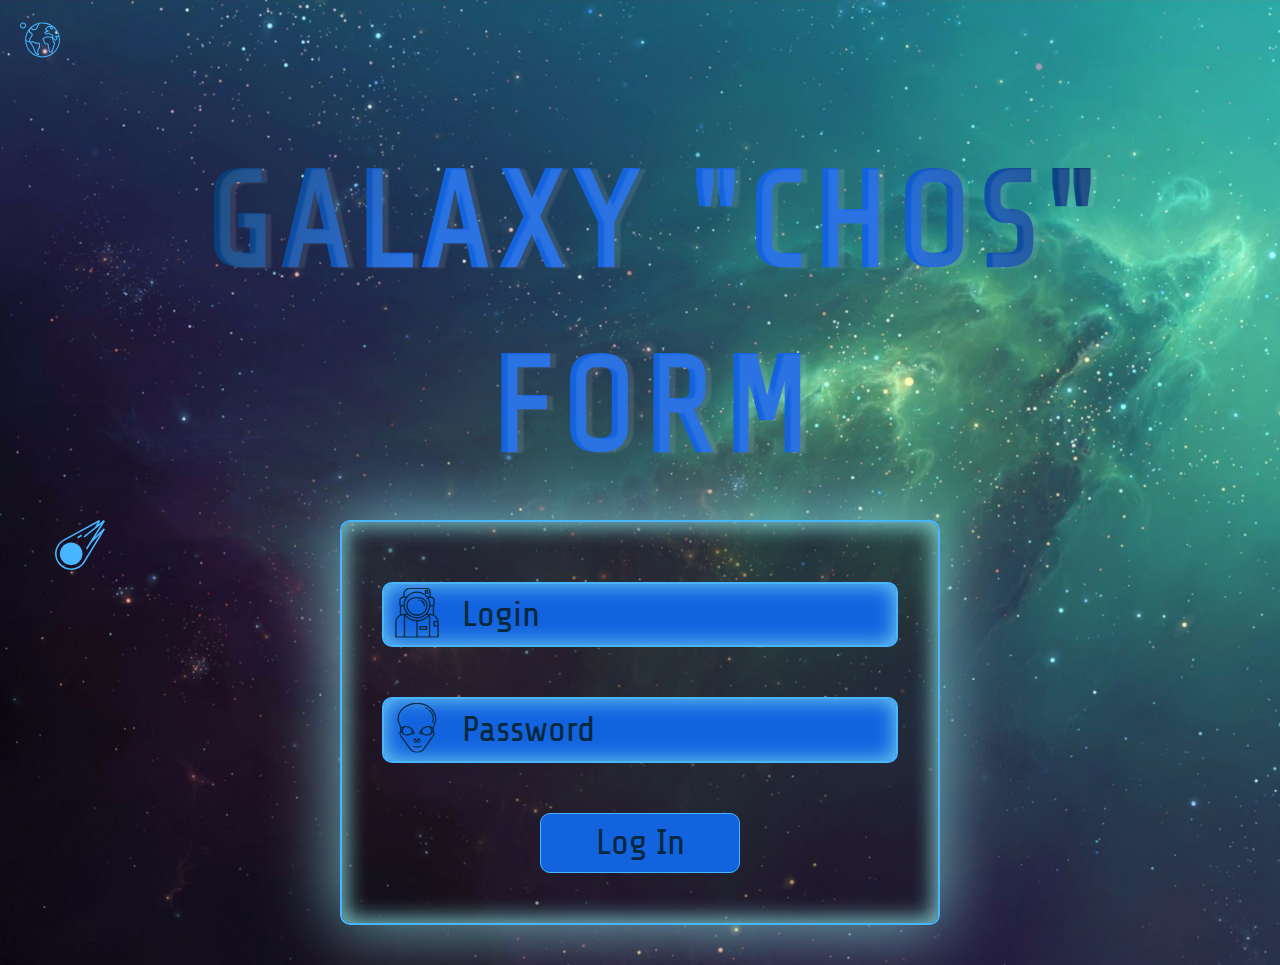
==== commit 4f7d89a3: "adaptive" ====
--- a/forms.html
+++ b/forms.html
@@ -15,7 +15,7 @@
 </head>
 
 <body>
-  <audio class="au" src="./audio/compress.ogg" autoplay="autoplay" autobuffer="autobuffer" controls="controls"></audio>
+  <!-- <audio class="au" src="./audio/compress.ogg" autoplay="autoplay" autobuffer="autobuffer" controls="controls"></audio> -->
   <header>
     <a class="back-link" href="./index.html"><svg class="icon-back" width="20" height="20">
         <use href="./images/icons.svg#icon-earth"></use>
--- a/css/main.min.css
+++ b/css/main.min.css
@@ -1 +1 @@
-:root{--light-color: #47b5ff;--middle-color: #1363df;--dark-color: #06283d}body{font-family:"Share Tech",sans-serif;color:var(--light-color);background:url(../images/space.jpg);background-size:cover;background-repeat:no-repeat}h1,h2,h3,h4,h5,h6,p{margin:0}.au{opacity:.1}ul{padding:0;margin:0}img{display:block;max-width:100%}.content{width:1200;padding:0 15px;margin:0 auto}@-webkit-keyframes fly{0%{top:0;left:50%;opacity:1}100%{top:50%;left:5%;opacity:0}}@keyframes fly{0%{top:0;left:50%;opacity:1}100%{top:50%;left:5%;opacity:0}}.back-link{display:block;width:120px;height:120px;padding:30px}.icon-back{top:50%;fill:var(--middle-color);-webkit-transition:fill 25ms linear,-webkit-transform 250ms linear;transition:fill 25ms linear,-webkit-transform 250ms linear;transition:fill 25ms linear,transform 250ms linear;transition:fill 25ms linear,transform 250ms linear,-webkit-transform 250ms linear;-webkit-transform:rotate(-120deg) translate(50%);transform:rotate(-120deg) translate(50%)}.back-link:hover .icon-back{fill:#47b5ff;-webkit-transform:scale(2);transform:scale(2);-webkit-transition:-webkit-transform 250ms linear;transition:-webkit-transform 250ms linear;transition:transform 250ms linear;transition:transform 250ms linear, -webkit-transform 250ms linear}.page-title{position:relative;display:block;margin-bottom:50px;font-size:136px;line-height:1.36;text-align:center;letter-spacing:.06em;text-transform:uppercase;background-image:radial-gradient(circle farthest-corner at center center, #1363df 40%, #06283d 90%);background-clip:text;-webkit-background-clip:text;-webkit-text-fill-color:rgba(0,0,0,0);text-shadow:9px 1px 4px rgba(255,255,255,.1)}.comet{position:absolute;fill:var(--light-color);-webkit-animation:fly 3s linear 0s infinite normal none;animation:fly 3s linear 0s infinite normal none}.form{display:block;padding:60px 40px 50px;margin:0 auto;max-width:600px;background-color:rgba(22,22,22,.363);border-radius:10px;border:2px solid #47b5ff;-webkit-box-shadow:0px 0px 71px 2px rgba(149,250,250,.71),0px 0px 20px 5px rgba(149,250,250,.71) inset;box-shadow:0px 0px 71px 2px rgba(149,250,250,.71),0px 0px 20px 5px rgba(149,250,250,.71) inset}.form-field{position:relative;margin-bottom:50px}.form-input{width:100%;padding:10px 20px 10px 80px;font:inherit;color:inherit;font-size:24px;font-size:36px;outline:rgba(0,0,0,0);background-color:rgba(0,0,0,0);border:2px solid #47b5ff;border-radius:10px;background-color:#1363df;-webkit-box-shadow:0px 0px 20px 1px rgba(149,250,250,.71) inset;box-shadow:0px 0px 20px 1px rgba(149,250,250,.71) inset;-webkit-transition:background-color 250ms linear;transition:background-color 250ms linear}.form-input::-webkit-input-placeholder{opacity:0}.form-input::-moz-placeholder{opacity:0}.form-input:-ms-input-placeholder{opacity:0}.form-input::-ms-input-placeholder{opacity:0}.form-input::placeholder{opacity:0}.form-input:focus{background-color:var(--dark-color)}.form-label{position:absolute;top:50%;left:80px;-webkit-transform:translateY(-50%);transform:translateY(-50%);-webkit-transition:color 250ms linear,-webkit-transform 250ms linear;transition:color 250ms linear,-webkit-transform 250ms linear;transition:transform 250ms linear,color 250ms linear;transition:transform 250ms linear,color 250ms linear,-webkit-transform 250ms linear;color:var(--dark-color);font-size:36px}.form-input:not(:-moz-placeholder-shown)+.form-label{transform:translateY(-180%);color:var(--light-color)}.form-input:not(:-ms-input-placeholder)+.form-label{transform:translateY(-180%);color:var(--light-color)}.form-input:focus+.form-label,.form-input:not(:placeholder-shown)+.form-label{-webkit-transform:translateY(-180%);transform:translateY(-180%);color:var(--light-color)}.input-icon{position:absolute;top:50%;left:10px;-webkit-transform:translateY(-50%);transform:translateY(-50%)}.icon{fill:var(--dark-color);-webkit-transition:fill 250ms linear;transition:fill 250ms linear}.form-input:focus+.form-label+.input-icon>.icon{fill:#47b5ff}.btn{display:block;position:relative;font:inherit;font-size:36px;min-width:200px;height:60px;margin:0 auto;color:var(--dark-color);background-color:var(--middle-color);border:1px solid var(--light-color);border-radius:10px;cursor:pointer;-webkit-transition:background-color 250ms linear,color 500ms linear;transition:background-color 250ms linear,color 500ms linear;outline:rgba(0,0,0,0)}.btn:hover,.btn:focus{background-color:#06283d;color:#47b5ff;outline:rgba(0,0,0,0)}.icobtn{position:absolute;top:0;-webkit-transform:translate(60%, -58%) rotate(50deg);transform:translate(60%, -58%) rotate(50deg);fill:rgba(0,0,0,0);-webkit-transition:fill 250ms linear;transition:fill 250ms linear}.btn:hover .icobtn,.btn:focus .icobtn{fill:var(--light-color)}/*# sourceMappingURL=main.min.css.map */+:root{--light-color: #47b5ff;--middle-color: #1363df;--dark-color: #06283d}body{font-family:"Share Tech",sans-serif;color:var(--light-color);background:url(../images/space.jpg);background-size:cover;background-repeat:no-repeat}h1,h2,h3,h4,h5,h6,p{margin:0}.au{opacity:.1}ul{padding:0;margin:0}img{display:block;max-width:100%}.content{width:100%;padding:0 15px;margin:0 auto}@media screen and (min-width: 320px)and (min-width: 480px){.content{max-width:480px}}@media screen and (min-width: 768px){.content{max-width:768px}}@media screen and (min-width: 1200px){.content{max-width:1200px}}@-webkit-keyframes fly{0%{top:0;left:50%;opacity:1}100%{top:50%;left:5%;opacity:0}}@keyframes fly{0%{top:0;left:50%;opacity:1}100%{top:50%;left:5%;opacity:0}}.section{padding-top:10px;padding-bottom:40px}.back-link{display:block;width:120px;height:120px;padding:30px}@media screen and (max-width: 480px){.back-link{width:60px;height:60px}}.icon-back{top:50%;fill:var(--middle-color);-webkit-transition:fill 25ms linear,-webkit-transform 250ms linear;transition:fill 25ms linear,-webkit-transform 250ms linear;transition:fill 25ms linear,transform 250ms linear;transition:fill 25ms linear,transform 250ms linear,-webkit-transform 250ms linear;-webkit-transform:rotate(-120deg) translate(50%);transform:rotate(-120deg) translate(50%)}.back-link:hover .icon-back{fill:#47b5ff;-webkit-transform:scale(2);transform:scale(2);-webkit-transition:-webkit-transform 250ms linear;transition:-webkit-transform 250ms linear;transition:transform 250ms linear;transition:transform 250ms linear, -webkit-transform 250ms linear}.page-title{position:relative;display:block;margin-left:auto;margin-right:auto;margin-bottom:20px;font-size:136px;line-height:1.36;text-align:center;letter-spacing:.06em;text-transform:uppercase;background-image:radial-gradient(circle farthest-corner at center center, #1363df 40%, #06283d 90%);background-clip:text;-webkit-background-clip:text;-webkit-text-fill-color:rgba(0,0,0,0);text-shadow:9px 1px 4px rgba(255,255,255,.1)}@media screen and (min-width: 320px){.page-title{max-width:320px;font-size:70px;text-shadow:6px 1px 2px rgba(255,255,255,.1)}}@media screen and (min-width: 480px){.page-title{max-width:480px}}@media screen and (min-width: 1200px){.page-title{font-size:136px;min-width:1200px}}.comet{position:absolute;fill:var(--light-color);-webkit-animation:fly 3s linear 0s infinite normal none;animation:fly 3s linear 0s infinite normal none}.form{display:block;padding:60px 40px 50px;margin:0 auto;max-width:600px;background-color:rgba(22,22,22,.363);border-radius:10px;border:2px solid #47b5ff;-webkit-box-shadow:0px 0px 71px 2px rgba(149,250,250,.71),0px 0px 20px 5px rgba(149,250,250,.71) inset;box-shadow:0px 0px 71px 2px rgba(149,250,250,.71),0px 0px 20px 5px rgba(149,250,250,.71) inset}.form-field{position:relative;margin-bottom:50px}.form-input{width:100%;padding:10px 20px 10px 80px;font:inherit;color:inherit;font-size:24px;font-size:36px;outline:rgba(0,0,0,0);background-color:rgba(0,0,0,0);border:2px solid #47b5ff;border-radius:10px;background-color:#1363df;-webkit-box-shadow:0px 0px 20px 1px rgba(149,250,250,.71) inset;box-shadow:0px 0px 20px 1px rgba(149,250,250,.71) inset;-webkit-transition:background-color 250ms linear;transition:background-color 250ms linear}.form-input::-webkit-input-placeholder{opacity:0}.form-input::-moz-placeholder{opacity:0}.form-input:-ms-input-placeholder{opacity:0}.form-input::-ms-input-placeholder{opacity:0}.form-input::placeholder{opacity:0}.form-input:focus{background-color:var(--dark-color)}.form-label{position:absolute;top:50%;left:80px;-webkit-transform:translateY(-50%);transform:translateY(-50%);-webkit-transition:color 250ms linear,-webkit-transform 250ms linear;transition:color 250ms linear,-webkit-transform 250ms linear;transition:transform 250ms linear,color 250ms linear;transition:transform 250ms linear,color 250ms linear,-webkit-transform 250ms linear;color:var(--dark-color);font-size:36px}.form-input:not(:-moz-placeholder-shown)+.form-label{transform:translateY(-180%);color:var(--light-color)}.form-input:not(:-ms-input-placeholder)+.form-label{transform:translateY(-180%);color:var(--light-color)}.form-input:focus+.form-label,.form-input:not(:placeholder-shown)+.form-label{-webkit-transform:translateY(-180%);transform:translateY(-180%);color:var(--light-color)}.input-icon{position:absolute;top:50%;left:10px;-webkit-transform:translateY(-50%);transform:translateY(-50%)}.icon{fill:var(--dark-color);-webkit-transition:fill 250ms linear;transition:fill 250ms linear}.form-input:focus+.form-label+.input-icon>.icon{fill:#47b5ff}.btn{display:block;position:relative;font:inherit;font-size:36px;min-width:200px;height:60px;margin:0 auto;color:var(--dark-color);background-color:var(--middle-color);border:1px solid var(--light-color);border-radius:10px;cursor:pointer;-webkit-transition:background-color 250ms linear,color 500ms linear;transition:background-color 250ms linear,color 500ms linear;outline:rgba(0,0,0,0)}.btn:hover,.btn:focus{background-color:#06283d;color:#47b5ff;outline:rgba(0,0,0,0)}.icobtn{position:absolute;top:0;-webkit-transform:translate(60%, -58%) rotate(50deg);transform:translate(60%, -58%) rotate(50deg);fill:rgba(0,0,0,0);-webkit-transition:fill 250ms linear;transition:fill 250ms linear}.btn:hover .icobtn,.btn:focus .icobtn{fill:var(--light-color)}/*# sourceMappingURL=main.min.css.map */